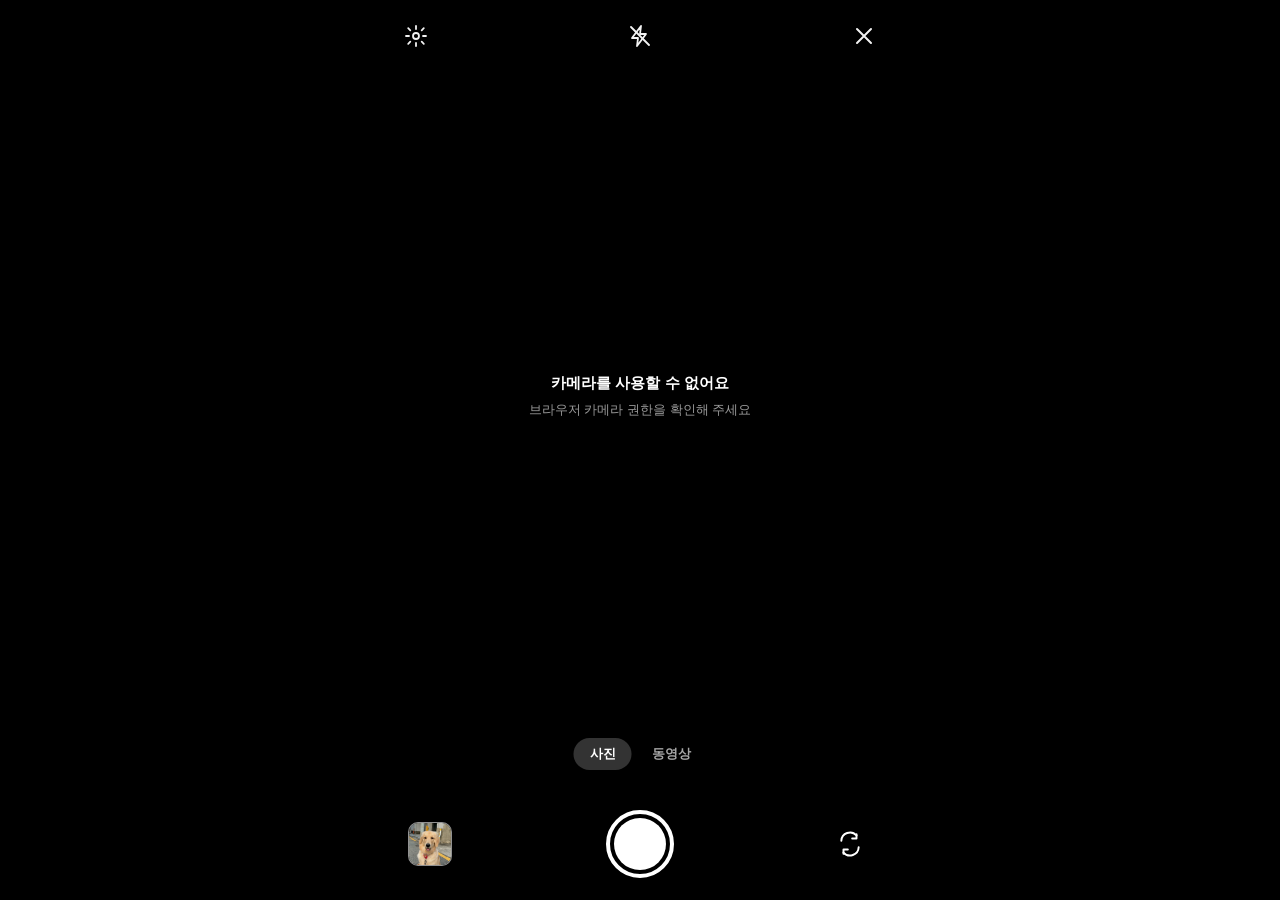
==== camera.html @ 93310cee "Add files via upload" ====
<!DOCTYPE html>
<html lang="ko">
<head>
<meta charset="UTF-8" />
<meta name="viewport" content="width=device-width, initial-scale=1.0, viewport-fit=cover" />
<title>단어 — 사진 등록</title>
<link rel="stylesheet" href="styles.css?v=1" />
<link rel="stylesheet" href="camera.css?v=1" />
</head>
<body class="camera-body">
  <div class="camera-page">
    <header class="cam-topbar">
      <button class="cam-icon-btn" id="btnSettings" aria-label="설정">
        <svg viewBox="0 0 24 24" fill="none"><circle cx="12" cy="12" r="3" stroke="currentColor" stroke-width="1.8"/><path d="M12 2v3M12 19v3M4.2 4.2l2.1 2.1M17.7 17.7l2.1 2.1M2 12h3M19 12h3M4.2 19.8l2.1-2.1M17.7 6.3l2.1-2.1" stroke="currentColor" stroke-width="1.8" stroke-linecap="round"/></svg>
      </button>
      <button class="cam-icon-btn" id="btnFlash" aria-label="플래시">
        <svg viewBox="0 0 24 24" fill="none"><path d="M13 2 4 14h6l-1 8 9-12h-6l1-8Z" stroke="currentColor" stroke-width="1.8" stroke-linejoin="round"/><path class="flash-off-slash" d="M3 3l18 18" stroke="currentColor" stroke-width="1.8" stroke-linecap="round"/></svg>
      </button>
      <button class="cam-icon-btn" id="btnClose" aria-label="닫기">
        <svg viewBox="0 0 24 24" fill="none"><path d="M5 5l14 14M19 5 5 19" stroke="currentColor" stroke-width="2" stroke-linecap="round"/></svg>
      </button>
    </header>

    <div class="cam-stage" id="cameraStage">
      <video id="cameraVideo" class="cam-video" autoplay playsinline muted></video>
      <div class="cam-fallback" id="cameraFallback" hidden>
        <p>카메라를 사용할 수 없어요</p>
        <span>브라우저 카메라 권한을 확인해 주세요</span>
      </div>
      <div class="cam-flash-overlay" id="camFlashOverlay"></div>

      <div class="cam-mode-toggle" id="camModeToggle">
        <button class="cam-mode-btn is-active" data-mode="photo">사진</button>
        <button class="cam-mode-btn" data-mode="video">동영상</button>
      </div>
    </div>

    <footer class="cam-toolbar" id="cameraToolbar">
      <button class="cam-thumb" id="btnAlbum" aria-label="앨범에서 불러오기">
        <img src="assets/album/album-01.png" alt="" />
      </button>
      <button class="cam-shutter" id="btnShutter" aria-label="촬영"></button>
      <button class="cam-flip" id="btnFlip" aria-label="카메라 전환">
        <svg viewBox="0 0 24 24" fill="none"><path d="M4 9a8 8 0 0 1 14-4.9M20 15a8 8 0 0 1-14 4.9" stroke="currentColor" stroke-width="1.8" stroke-linecap="round"/><path d="M18 3v4h-4M6 21v-4h4" stroke="currentColor" stroke-width="1.8" stroke-linecap="round" stroke-linejoin="round"/></svg>
      </button>
    </footer>

    <!-- Album picker -->
    <section class="album-view" id="albumView" hidden>
      <div class="album-topbar">
        <button class="album-device-btn" id="btnDeviceFile">내 기기에서 사진/동영상 선택</button>
        <input type="file" id="deviceFileInput" accept="image/*,video/*" hidden />
      </div>
      <div class="album-grid" id="albumGrid"></div>
    </section>

    <!-- Captured / selected photo preview -->
    <section class="preview-view" id="previewView" hidden>
      <img class="preview-image" id="previewImage" alt="선택한 사진" />
      <video class="preview-video" id="previewVideo" controls playsinline hidden></video>
      <div class="preview-actions">
        <button class="preview-btn preview-btn--ghost" id="btnRetake">다시 선택</button>
        <button class="preview-btn preview-btn--solid" id="btnUsePhoto">이 사진 사용하기</button>
      </div>
    </section>
  </div>

  <canvas id="captureCanvas" hidden></canvas>

  <script src="capture.js?v=1"></script>
</body>
</html>
---- styles.css ----
:root {
  --accent: #1f9d63;
  --accent-dark: #17794c;
  --bg: #ffffff;
  --bg-soft: #f5f6f7;
  --text: #1a1a1a;
  --text-muted: #8a8f98;
  --border: #ececec;
  --header-h: 56px;
  --gnb-h: 64px;
  --max-content: 1080px;
  --radius: 14px;
}

* { box-sizing: border-box; }

html, body {
  margin: 0;
  padding: 0;
  background: var(--bg-soft);
  color: var(--text);
  font-family: -apple-system, BlinkMacSystemFont, "Pretendard", "Apple SD Gothic Neo",
    "Segoe UI", Roboto, sans-serif;
  -webkit-font-smoothing: antialiased;
}

button {
  font-family: inherit;
  cursor: pointer;
}

.app {
  min-height: 100dvh;
  display: flex;
  flex-direction: column;
  background: var(--bg);
}

.app [hidden] {
  display: none !important;
}

.search-empty {
  grid-column: 1 / -1;
  text-align: center;
  color: var(--text-muted);
  font-size: 14px;
  padding: 40px 20px;
}

/* ---------- Header ---------- */
.app-header {
  position: sticky;
  top: 0;
  z-index: 20;
  display: flex;
  align-items: center;
  justify-content: space-between;
  gap: 16px;
  height: var(--header-h);
  padding: 0 16px;
  background: rgba(255, 255, 255, 0.9);
  backdrop-filter: saturate(180%) blur(10px);
  border-bottom: 1px solid var(--border);
}

.logo {
  margin: 0;
  font-size: 20px;
  font-weight: 800;
  letter-spacing: -0.02em;
  flex-shrink: 0;
  color: inherit;
  text-decoration: none;
  cursor: pointer;
}

.search-bar {
  flex: 1;
  max-width: 320px;
  display: flex;
  align-items: center;
  gap: 8px;
  background: var(--bg-soft);
  border-radius: 999px;
  padding: 8px 14px;
  color: var(--text-muted);
}

.search-icon {
  width: 18px;
  height: 18px;
  flex-shrink: 0;
}

.search-bar input {
  border: none;
  background: transparent;
  outline: none;
  width: 100%;
  font-size: 14px;
  color: var(--text);
}

.search-bar input::placeholder {
  color: var(--text-muted);
}

/* ---------- Content / Grid ---------- */
.content {
  flex: 1;
  width: 100%;
  max-width: var(--max-content);
  margin: 0 auto;
  padding: 12px 12px calc(var(--gnb-h) + 96px);
}

.photo-grid {
  display: grid;
  grid-template-columns: repeat(3, 1fr);
  gap: 6px;
}

@media (min-width: 640px) {
  .photo-grid { grid-template-columns: repeat(4, 1fr); gap: 10px; }
  .content { padding-left: 20px; padding-right: 20px; }
}

@media (min-width: 900px) {
  .photo-grid { grid-template-columns: repeat(5, 1fr); gap: 14px; }
}

@media (min-width: 1200px) {
  .photo-grid { grid-template-columns: repeat(6, 1fr); gap: 16px; }
}

.tile {
  position: relative;
  aspect-ratio: 1 / 1;
  border-radius: 10px;
  overflow: hidden;
  isolation: isolate;
  background: var(--bg-soft);
  cursor: pointer;
}

@media (min-width: 640px) {
  .tile { border-radius: var(--radius); }
}

.tile-photo {
  position: absolute;
  inset: 0;
  width: 100%;
  height: 100%;
  object-fit: cover;
}

.tile-word {
  position: absolute;
  inset: auto 0 0 0;
  padding: 8px 10px 9px;
  background: linear-gradient(to top, rgba(0,0,0,0.6), rgba(0,0,0,0));
  color: #fff;
  font-size: 12px;
  font-weight: 600;
  display: flex;
  align-items: baseline;
  gap: 6px;
}

.tile-word .translit {
  font-size: 10px;
  font-weight: 400;
  opacity: 0.8;
}

/* ---------- Floating Action Button ---------- */
.fab {
  position: fixed;
  right: max(20px, calc(50vw - var(--max-content) / 2 + 20px));
  bottom: calc(var(--gnb-h) + 20px);
  width: 56px;
  height: 56px;
  border-radius: 50%;
  border: none;
  background: var(--accent);
  box-shadow: 0 6px 16px rgba(31, 157, 99, 0.4);
  display: flex;
  align-items: center;
  justify-content: center;
  z-index: 30;
  transition: transform 0.15s ease, background 0.15s ease;
}

.fab svg { width: 24px; height: 24px; }

.fab:hover { background: var(--accent-dark); transform: scale(1.05); }
.fab:active { transform: scale(0.96); }

/* ---------- Bottom Navigation ---------- */
.gnb {
  position: fixed;
  left: 0;
  right: 0;
  bottom: 0;
  height: var(--gnb-h);
  padding-bottom: env(safe-area-inset-bottom);
  display: flex;
  justify-content: center;
  background: rgba(255, 255, 255, 0.96);
  backdrop-filter: saturate(180%) blur(10px);
  border-top: 1px solid var(--border);
  z-index: 25;
}

.gnb-inner {
  width: 100%;
  max-width: var(--max-content);
  display: flex;
  justify-content: center;
}

.gnb-item {
  flex: 1;
  height: var(--gnb-h);
  border: none;
  background: none;
  display: flex;
  flex-direction: column;
  align-items: center;
  justify-content: center;
  gap: 4px;
  color: var(--text-muted);
  font-size: 11px;
  font-weight: 500;
}

@media (min-width: 640px) {
  .gnb-item { flex: 0 1 160px; }
}

.gnb-item img {
  width: 24px;
  height: 24px;
  object-fit: contain;
}

.gnb-item .icon-active { display: none; }
.gnb-item.is-active .icon-active { display: block; }
.gnb-item.is-active .icon-inactive { display: none; }

.gnb-item.is-active {
  color: var(--accent);
}

@media (min-width: 640px) {
  .gnb-item span { font-size: 12px; }
}

/* ---------- Toast ---------- */
.toast {
  position: fixed;
  left: 50%;
  bottom: calc(var(--gnb-h) + 24px);
  transform: translate(-50%, 8px);
  background: rgba(20, 20, 20, 0.9);
  color: #fff;
  font-size: 13px;
  padding: 10px 18px;
  border-radius: 999px;
  opacity: 0;
  pointer-events: none;
  transition: opacity 0.2s ease, transform 0.2s ease;
  z-index: 50;
  white-space: nowrap;
}

.toast.is-visible {
  opacity: 1;
  transform: translate(-50%, 0);
}

/* ---------- Video thumbnail play badge ---------- */
.media-play-badge {
  position: absolute;
  right: 8px;
  bottom: 8px;
  width: 22px;
  height: 22px;
  border-radius: 50%;
  background: rgba(0, 0, 0, 0.55);
  color: #fff;
  font-size: 10px;
  display: flex;
  align-items: center;
  justify-content: center;
  padding-left: 1px;
  z-index: 2;
}

/* ---------- More-menu action sheet ---------- */
.action-overlay {
  position: fixed;
  inset: 0;
  z-index: 70;
  background: rgba(0, 0, 0, 0.5);
  display: flex;
  align-items: flex-end;
  justify-content: center;
}

.action-overlay[hidden] {
  display: none !important;
}

.more-sheet {
  width: 100%;
  max-width: 520px;
  background: #fff;
  border-radius: 20px 20px 0 0;
  padding: 8px 16px max(16px, env(safe-area-inset-bottom));
}

.more-sheet .sheet-handle {
  width: 40px;
  height: 4px;
  border-radius: 999px;
  background: var(--border);
  margin: 10px auto 14px;
}

.more-action-btn {
  width: 100%;
  display: flex;
  align-items: center;
  justify-content: center;
  gap: 8px;
  height: 52px;
  border: none;
  border-radius: 12px;
  background: var(--bg-soft);
  color: var(--text);
  font-size: 15px;
  font-weight: 600;
  margin-bottom: 10px;
}

.more-action-btn svg {
  width: 20px;
  height: 20px;
}

.more-action-btn--danger {
  color: #e0245e;
}

.more-action-btn[hidden] {
  display: none !important;
}

/* ---------- Delete confirmation dialog ---------- */
.confirm-overlay {
  position: fixed;
  inset: 0;
  z-index: 80;
  background: rgba(0, 0, 0, 0.5);
  display: flex;
  align-items: center;
  justify-content: center;
  padding: 20px;
}

.confirm-overlay[hidden] {
  display: none !important;
}

.confirm-dialog {
  width: 100%;
  max-width: 300px;
  background: rgba(250, 250, 250, 0.96);
  border-radius: 14px;
  overflow: hidden;
  text-align: center;
}

.confirm-message {
  margin: 0;
  padding: 20px 16px;
  font-size: 14px;
  color: var(--text);
  border-bottom: 1px solid var(--border);
}

.confirm-btn {
  display: block;
  width: 100%;
  border: none;
  background: none;
  padding: 14px;
  font-size: 16px;
  color: var(--accent);
  border-bottom: 1px solid var(--border);
}

.confirm-btn:last-child {
  border-bottom: none;
  color: var(--text);
}

.confirm-btn--danger {
  color: #e0245e;
  font-weight: 600;
}
---- camera.css ----
.camera-body {
  background: #000;
}

.camera-page [hidden] {
  display: none !important;
}

.camera-page {
  position: relative;
  width: 100%;
  max-width: 520px;
  height: 100dvh;
  margin: 0 auto;
  background: #000;
  overflow: hidden;
  display: flex;
  flex-direction: column;
}

@media (min-width: 640px) {
  .camera-page {
    height: min(100dvh, 900px);
    margin-top: max(0px, calc((100dvh - 900px) / 2));
    border-radius: 20px;
    box-shadow: 0 20px 60px rgba(0, 0, 0, 0.5);
  }
}

/* ---------- Top bar ---------- */
.cam-topbar {
  position: absolute;
  top: 0;
  left: 0;
  right: 0;
  z-index: 10;
  display: flex;
  align-items: center;
  justify-content: space-between;
  padding: max(18px, env(safe-area-inset-top)) 18px 18px;
}

.cam-icon-btn {
  width: 36px;
  height: 36px;
  border: none;
  background: none;
  color: #fff;
  display: flex;
  align-items: center;
  justify-content: center;
  opacity: 0.95;
}

.cam-icon-btn svg {
  width: 24px;
  height: 24px;
}

#btnFlash .flash-off-slash {
  opacity: 1;
}

#btnFlash.is-on .flash-off-slash {
  opacity: 0;
}

/* ---------- Camera stage ---------- */
.cam-stage {
  position: relative;
  flex: 1;
  background: #000;
  overflow: hidden;
}

.cam-video {
  position: absolute;
  inset: 0;
  width: 100%;
  height: 100%;
  object-fit: cover;
  background: #000;
}

.cam-fallback {
  position: absolute;
  inset: 0;
  display: flex;
  flex-direction: column;
  align-items: center;
  justify-content: center;
  gap: 8px;
  color: #fff;
  text-align: center;
  padding: 0 32px;
}

.cam-fallback p {
  margin: 0;
  font-size: 15px;
  font-weight: 600;
}

.cam-fallback span {
  font-size: 13px;
  color: rgba(255, 255, 255, 0.6);
}

.cam-flash-overlay {
  position: absolute;
  inset: 0;
  background: #fff;
  opacity: 0;
  pointer-events: none;
}

.cam-flash-overlay.is-flashing {
  opacity: 1;
  transition: opacity 0.4s ease;
}

/* ---------- Photo / video mode toggle ---------- */
.cam-mode-toggle {
  position: absolute;
  left: 50%;
  bottom: 18px;
  transform: translateX(-50%);
  display: flex;
  gap: 4px;
  background: rgba(0, 0, 0, 0.4);
  border-radius: 999px;
  padding: 4px;
  z-index: 5;
}

.cam-mode-btn {
  border: none;
  background: none;
  color: rgba(255, 255, 255, 0.65);
  font-size: 13px;
  font-weight: 600;
  padding: 7px 16px;
  border-radius: 999px;
}

.cam-mode-btn.is-active {
  background: rgba(255, 255, 255, 0.2);
  color: #fff;
}

/* ---------- Bottom toolbar ---------- */
.cam-toolbar {
  position: relative;
  z-index: 10;
  display: flex;
  align-items: center;
  justify-content: space-between;
  padding: 18px 28px max(22px, env(safe-area-inset-bottom));
  background: #000;
}

.cam-thumb {
  width: 44px;
  height: 44px;
  border-radius: 10px;
  overflow: hidden;
  border: 1.5px solid rgba(255, 255, 255, 0.5);
  padding: 0;
  background: #222;
}

.cam-thumb img {
  width: 100%;
  height: 100%;
  object-fit: cover;
  display: block;
}

.cam-shutter {
  width: 68px;
  height: 68px;
  border-radius: 50%;
  border: 4px solid #fff;
  background: transparent;
  position: relative;
}

.cam-shutter::after {
  content: "";
  position: absolute;
  inset: 4px;
  border-radius: 50%;
  background: #fff;
}

.cam-shutter:active::after {
  inset: 8px;
  transition: inset 0.1s ease;
}

.cam-shutter.is-video-mode {
  border-color: #e0245e;
}

.cam-shutter.is-video-mode::after {
  background: #e0245e;
}

.cam-shutter.is-recording::after {
  border-radius: 8px;
  inset: 20px;
  background: #e0245e;
  transition: inset 0.15s ease, border-radius 0.15s ease;
}

.cam-flip {
  width: 44px;
  height: 44px;
  border: none;
  background: none;
  color: #fff;
  display: flex;
  align-items: center;
  justify-content: center;
}

.cam-flip svg {
  width: 26px;
  height: 26px;
}

/* ---------- Album picker ---------- */
.album-view {
  position: absolute;
  inset: 0;
  z-index: 20;
  background: #000;
  padding-top: 76px;
  overflow-y: auto;
}

.album-topbar {
  padding: 0 16px 14px;
}

.album-device-btn {
  width: 100%;
  height: 44px;
  border: 1.5px solid rgba(255, 255, 255, 0.3);
  border-radius: 10px;
  background: none;
  color: #fff;
  font-size: 14px;
  font-weight: 600;
}

.album-grid {
  display: grid;
  grid-template-columns: repeat(3, 1fr);
  gap: 2px;
}

@media (min-width: 640px) {
  .album-grid { grid-template-columns: repeat(4, 1fr); gap: 4px; }
}

.album-cell {
  aspect-ratio: 1 / 1;
  border: none;
  padding: 0;
  overflow: hidden;
  background: #111;
}

.album-cell img {
  width: 100%;
  height: 100%;
  object-fit: cover;
  display: block;
}

/* ---------- Preview / confirm ---------- */
.preview-view {
  position: absolute;
  inset: 0;
  z-index: 30;
  background: #000;
  display: flex;
  flex-direction: column;
}

.preview-image,
.preview-video {
  flex: 1;
  width: 100%;
  object-fit: contain;
  background: #000;
}

.preview-actions {
  display: flex;
  gap: 10px;
  padding: 16px 20px max(20px, env(safe-area-inset-bottom));
}

.preview-btn {
  flex: 1;
  height: 48px;
  border-radius: 999px;
  border: none;
  font-size: 15px;
  font-weight: 600;
}

.preview-btn--ghost {
  background: rgba(255, 255, 255, 0.12);
  color: #fff;
}

.preview-btn--solid {
  background: var(--accent);
  color: #fff;
}
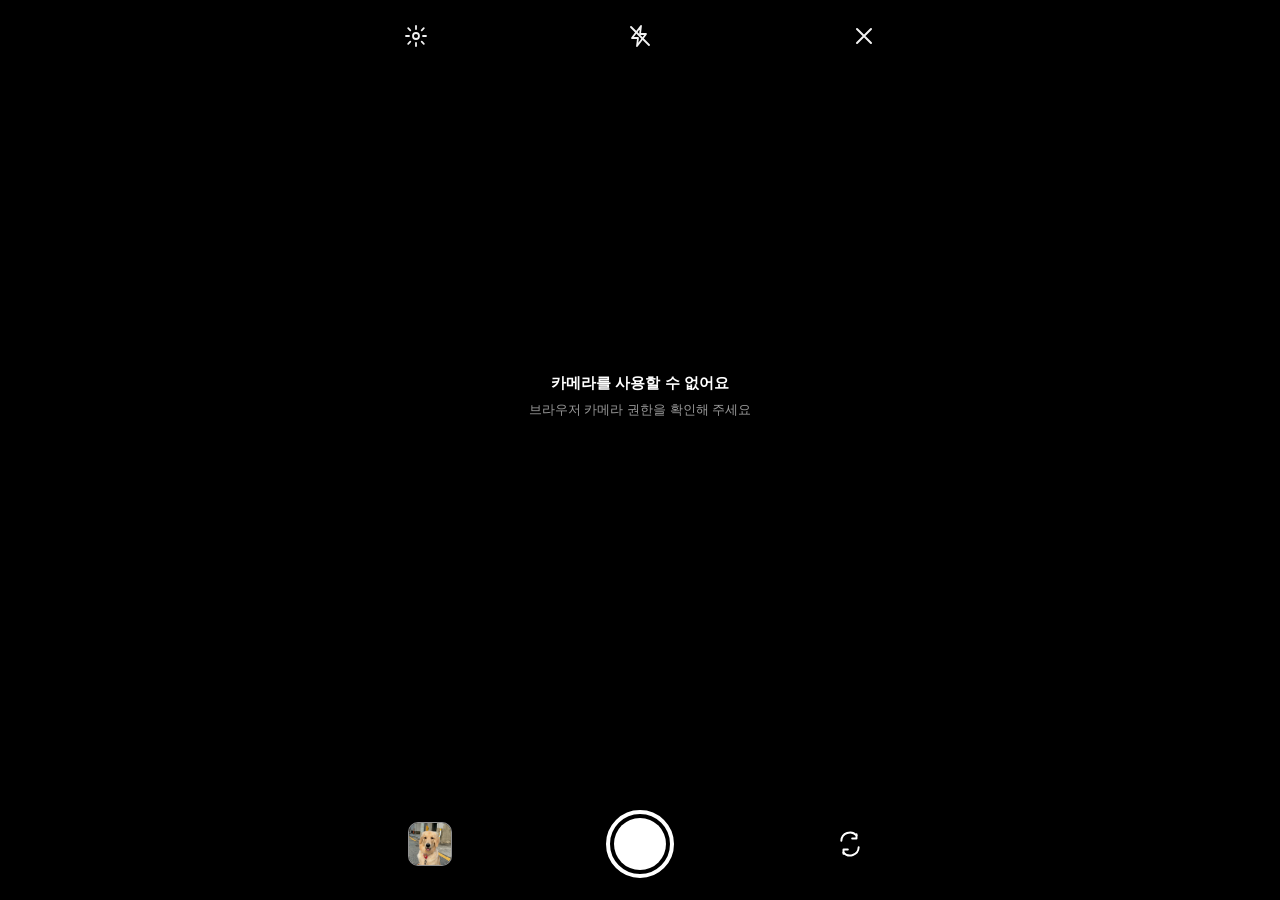
==== commit cf9d58a7: "Add files via upload" ====
--- a/camera.html
+++ b/camera.html
@@ -5,7 +5,7 @@
 <meta name="viewport" content="width=device-width, initial-scale=1.0, viewport-fit=cover" />
 <title>단어 — 사진 등록</title>
 <link rel="stylesheet" href="styles.css?v=1" />
-<link rel="stylesheet" href="camera.css?v=1" />
+<link rel="stylesheet" href="camera.css?v=2" />
 </head>
 <body class="camera-body">
   <div class="camera-page">
@@ -29,7 +29,9 @@
       </div>
       <div class="cam-flash-overlay" id="camFlashOverlay"></div>
 
-      <div class="cam-mode-toggle" id="camModeToggle">
+      <!-- 베타에서는 사진 촬영만 지원해요(동영상 모드 토글은 나중에 다시 켤 수 있도록
+           코드는 남겨두고, 화면에만 안 보이게 숨겨뒀어요). -->
+      <div class="cam-mode-toggle" id="camModeToggle" hidden>
         <button class="cam-mode-btn is-active" data-mode="photo">사진</button>
         <button class="cam-mode-btn" data-mode="video">동영상</button>
       </div>
@@ -45,14 +47,9 @@
       </button>
     </footer>
 
-    <!-- Album picker -->
-    <section class="album-view" id="albumView" hidden>
-      <div class="album-topbar">
-        <button class="album-device-btn" id="btnDeviceFile">내 기기에서 사진/동영상 선택</button>
-        <input type="file" id="deviceFileInput" accept="image/*,video/*" hidden />
-      </div>
-      <div class="album-grid" id="albumGrid"></div>
-    </section>
+    <!-- 앨범 아이콘을 누르면 디자인 목업 그리드 대신, 바로 이 input이 열려서
+         실제 기기의 사진/동영상 라이브러리에서 고를 수 있어요. -->
+    <input type="file" id="deviceFileInput" accept="image/*,video/*" hidden />
 
     <!-- Captured / selected photo preview -->
     <section class="preview-view" id="previewView" hidden>
@@ -67,6 +64,6 @@
 
   <canvas id="captureCanvas" hidden></canvas>
 
-  <script src="capture.js?v=1"></script>
+  <script src="capture.js?v=2"></script>
 </body>
 </html>
--- a/camera.css
+++ b/camera.css
@@ -229,56 +229,6 @@
   height: 26px;
 }
 
-/* ---------- Album picker ---------- */
-.album-view {
-  position: absolute;
-  inset: 0;
-  z-index: 20;
-  background: #000;
-  padding-top: 76px;
-  overflow-y: auto;
-}
-
-.album-topbar {
-  padding: 0 16px 14px;
-}
-
-.album-device-btn {
-  width: 100%;
-  height: 44px;
-  border: 1.5px solid rgba(255, 255, 255, 0.3);
-  border-radius: 10px;
-  background: none;
-  color: #fff;
-  font-size: 14px;
-  font-weight: 600;
-}
-
-.album-grid {
-  display: grid;
-  grid-template-columns: repeat(3, 1fr);
-  gap: 2px;
-}
-
-@media (min-width: 640px) {
-  .album-grid { grid-template-columns: repeat(4, 1fr); gap: 4px; }
-}
-
-.album-cell {
-  aspect-ratio: 1 / 1;
-  border: none;
-  padding: 0;
-  overflow: hidden;
-  background: #111;
-}
-
-.album-cell img {
-  width: 100%;
-  height: 100%;
-  object-fit: cover;
-  display: block;
-}
-
 /* ---------- Preview / confirm ---------- */
 .preview-view {
   position: absolute;
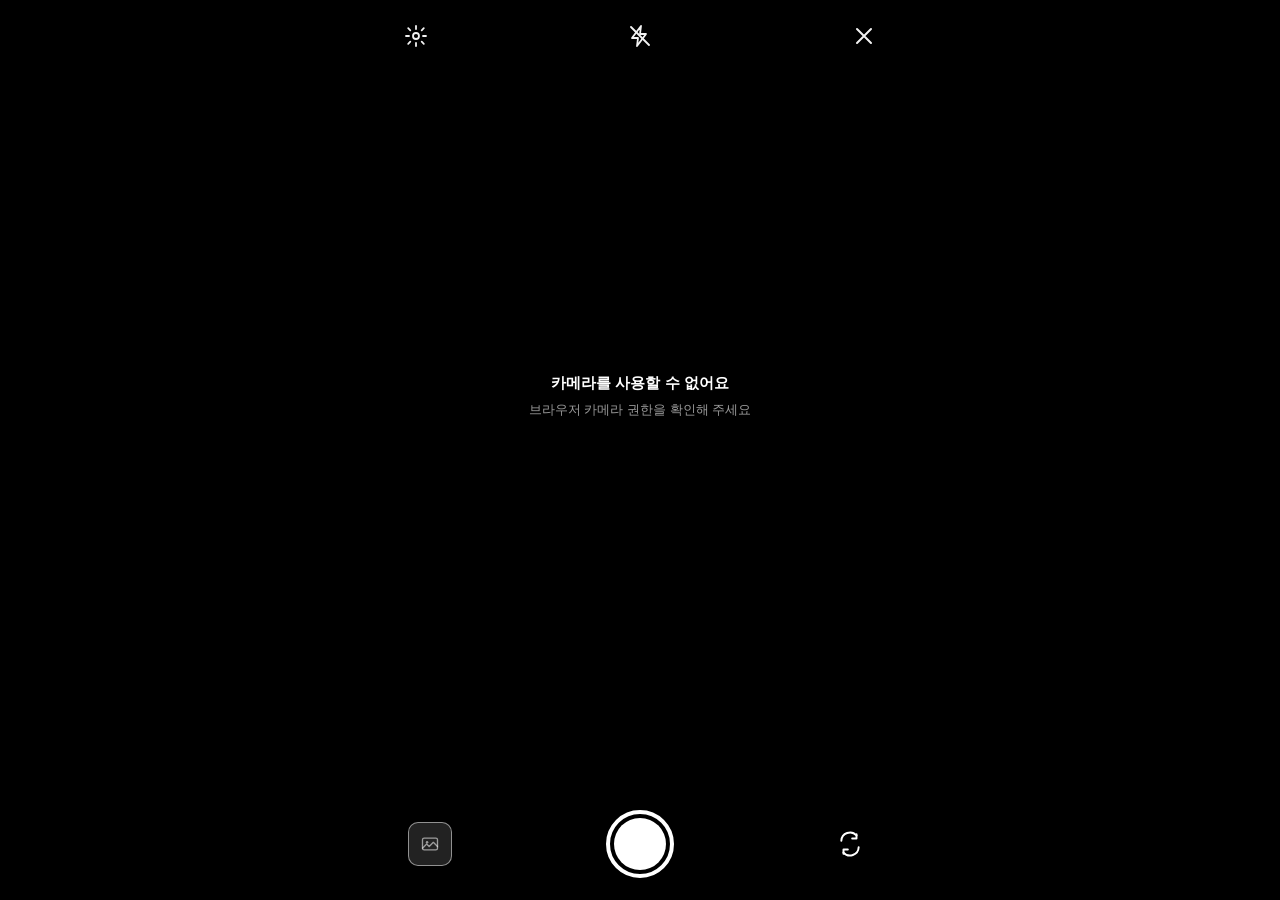
==== commit 91a8d15e: "Add files via upload" ====
--- a/camera.html
+++ b/camera.html
@@ -5,7 +5,7 @@
 <meta name="viewport" content="width=device-width, initial-scale=1.0, viewport-fit=cover" />
 <title>단어 — 사진 등록</title>
 <link rel="stylesheet" href="styles.css?v=1" />
-<link rel="stylesheet" href="camera.css?v=2" />
+<link rel="stylesheet" href="camera.css?v=3" />
 </head>
 <body class="camera-body">
   <div class="camera-page">
@@ -38,8 +38,16 @@
     </div>
 
     <footer class="cam-toolbar" id="cameraToolbar">
+      <!-- 브라우저는 기기 사진 라이브러리를 미리 읽을 수 없어서, 이 앱에서
+           마지막으로 촬영/선택했던 사진을 기억해뒀다가 보여줘요. 아직 없으면
+           기본 아이콘을 보여줍니다. -->
       <button class="cam-thumb" id="btnAlbum" aria-label="앨범에서 불러오기">
-        <img src="assets/album/album-01.png" alt="" />
+        <img id="albumThumbImg" alt="" hidden />
+        <svg id="albumThumbIcon" viewBox="0 0 24 24" fill="none" aria-hidden="true">
+          <rect x="3" y="5" width="18" height="14" rx="2" stroke="currentColor" stroke-width="1.6"/>
+          <circle cx="8.5" cy="10" r="1.5" fill="currentColor"/>
+          <path d="M21 15l-5-5-5 5-3-3-5 5" stroke="currentColor" stroke-width="1.6" stroke-linejoin="round" stroke-linecap="round"/>
+        </svg>
       </button>
       <button class="cam-shutter" id="btnShutter" aria-label="촬영"></button>
       <button class="cam-flip" id="btnFlip" aria-label="카메라 전환">
@@ -64,6 +72,6 @@
 
   <canvas id="captureCanvas" hidden></canvas>
 
-  <script src="capture.js?v=2"></script>
+  <script src="capture.js?v=3"></script>
 </body>
 </html>
--- a/camera.css
+++ b/camera.css
@@ -167,6 +167,9 @@
   border: 1.5px solid rgba(255, 255, 255, 0.5);
   padding: 0;
   background: #222;
+  display: flex;
+  align-items: center;
+  justify-content: center;
 }
 
 .cam-thumb img {
@@ -174,6 +177,13 @@
   height: 100%;
   object-fit: cover;
   display: block;
+}
+
+/* 아직 이 앱에서 찍거나 고른 사진이 없을 때 보여주는 기본 아이콘 */
+.cam-thumb svg {
+  width: 20px;
+  height: 20px;
+  color: rgba(255, 255, 255, 0.55);
 }
 
 .cam-shutter {
